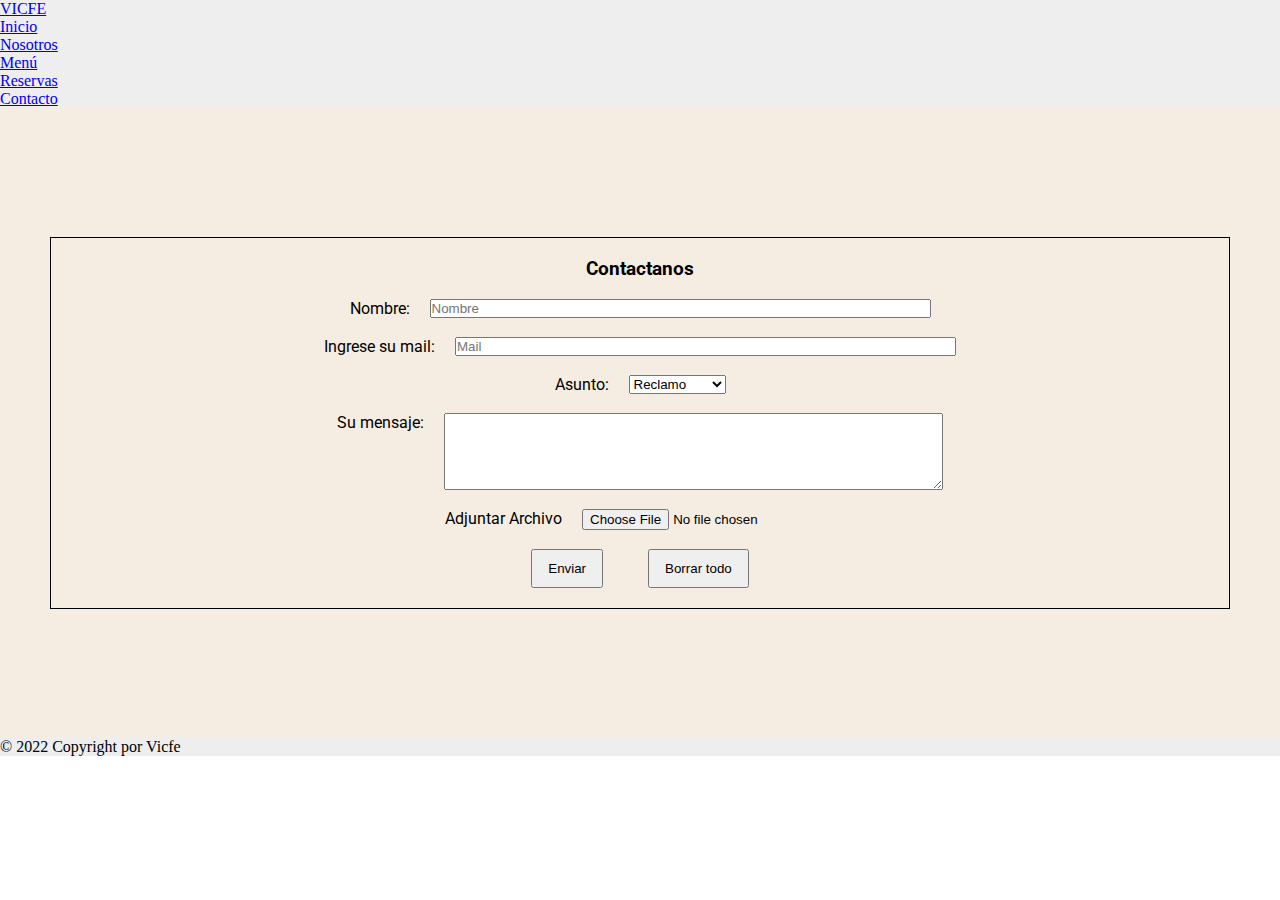
==== pages/contacto.html @ e79225cf "no se agrega el css cuando abro la pagina de github" ====
<!DOCTYPE html>
<html lang="es">

<head>
    <meta charset="UTF-8">
    <meta http-equiv="X-UA-Compatible" content="IE=edge">
    <meta name="viewport" content="width=device-width, initial-scale=1.0">
    <link rel="preconnect" href="https://fonts.googleapis.com">
    <link rel="preconnect" href="https://fonts.gstatic.com" crossorigin>
    <link
        href="https://fonts.googleapis.com/css2?family=Roboto+Condensed:wght@300&family=Roboto:wght@100;300;400&display=swap"
        rel="stylesheet">
        <link rel="stylesheet" href="/../css/bootstrap.min.css">
    <link rel="stylesheet" href="/../css/style.css">
    <title>Vicfe - Proyecto Coderhouse</title>
</head>

<body>

    <header class="navbar navbar-expand-lg p-4 border-bottom"
        style="background-color: #eee; --bs-border-opacity: .9;">
        <div class="container-fluid">

            <a class="navbar-brand p-3 fs-1 fw-light" href="../index.html">VICFE</a>

            <button class="navbar-toggler" type="button" data-bs-toggle="collapse" data-bs-target="#navbarNavAltMarkup"
                aria-controls="navbarNavAltMarkup" aria-expanded="false" aria-label="Toggle navigation">
                <span class="navbar-toggler-icon"></span>
            </button>

            <nav class="collapse navbar-collapse d-flex justify-content-center" id="navbarNavAltMarkup">
                <ul class="navbar-nav fs-5 gap-4">
                    <li class="nav-item">
                        <a class="nav-link active" aria-current="page" href="../index.html">Inicio</a>
                    </li>
                    <li class="nav-item">
                        <a class="nav-link" href="./nosotros.html">Nosotros</a>
                    </li>
                    <li class="nav-item">
                        <a class="nav-link" href="./menu.html">Menú</a>
                    </li>
                    <li class="nav-item">
                        <a class="nav-link" href="./reservas.html">Reservas</a>
                    </li>
                    <li class="nav-item">
                        <a class="nav-link" href="./contacto.html">Contacto</a>
                    </li>
                </ul>
            </nav>

        </div>
    </header>


    <main>
        <section class="contenedor-contacto">

            <form action="" method="post">

                <h3>Contactanos</h3> <br>

                <div class="contacto-form">
                    <label for="nombre-usuario">Nombre:</label>
                    <input type="text" name="nombre-usuario" id="nombre-usuario" placeholder="Nombre" size="60">
                </div>

                <br>

                <div>
                    <label for="mail-usuario">Ingrese su mail:</label>
                    <input type="email" name="mail-usuario" id="mail-usuario" placeholder="Mail" size="60">
                </div>

                <br>

                <div>
                    <label for="asuntos-mail">Asunto:</label>
                    <select name="" id="asuntos-mail">
                        <option value="reclamo">Reclamo</option>
                        <option value="finanzas">Finanzas</option>
                        <option value="sugerencias">Sugerencias</option>
                        <option value="consultas">Consultas</option>
                        <option value="otro">Otro</option>
                    </select>
                </div>

                <br>
                <div>

                    <label for="">Su mensaje:</label>
                    <textarea name="" id="" cols="60" rows="5"></textarea>

                </div>
                <br>
                <div>
                    <label for="archivo-mail">Adjuntar Archivo</label>
                    <input type="file" name="archivo-mail" id="archivo-mail">
                </div>
                <br>

                <div class="botones">
                    <input type="submit" value="Enviar" class="boton-enviar">
                    <input type="reset" value="Borrar todo" class="boton-limpiar">
                </div>

            </form>

        </section>
    </main>
    
    <footer class="page-footer border-top" style="background-color: #eee; --bs-border-opacity: .9;">

        <div class="container">

            <div class="row">

                <div class="col-md-12 py-5">
                    
                </div>


            </div>

        </div>

        <div class="footer-copyright text-center py-3">© 2022 Copyright por Vicfe
        </div>


    </footer>
    
    <script src="/../js/bootstrap.bundle.min.js"></script>
</body>

</html>
---- css/style.css ----
* {
    margin: 0;
    padding: 0;
    box-sizing: border-box
}


/* nosotros - cocina */
.cocina {
    background-color: rgba(57, 134, 38, 0.26);
    font-family: "Roboto", sans-serif;
    background-size: cover;
    padding: 30px;
    display: flex;
    gap: 100px;
    overflow: auto;
    justify-content: center;


}

.cocina__titulo {
    background-color: rgba(127, 255, 212, 0.212);
    padding: 15px;
    text-align: center;
    font-size: 3rem;
    font-family: "Roboto", sans-serif;
    display: flex;
    overflow: auto;
    justify-content: center;


}

.tarjeta__titulo {
    color: rgb(255, 255, 255);
    padding: 10px;
    text-align: center;
    font-size: 2rem;
    font-family: "Roboto Condensed", sans-serif;
}

.tarjeta {
    background-color: burlywood;
    border: 2px solid rgb(255, 255, 255);
    width: 300px;
    height: 520px;
    border-radius: 15px;
    padding: 10px;
    text-align: center;
    font-family: "Roboto", sans-serif;

}

.tarjeta__descrp {
    color: rgb(255, 255, 255);
    text-align: center;
    font-size: 1rem;
    font-family: "Roboto Condensed", sans-serif;
}

.contenedor-nosotros {
    height: 85vh;
    background-color: antiquewhite;
    font-family: "Roboto", sans-serif;
    background-size: cover;
    display: flex;
    flex-direction: column;
    justify-content: center;
    align-items: center;
    overflow: auto;
}


.titulo-nosotros {
    font-size: 2rem;
}

.info-nosotros {
    font-family: "Roboto", sans-serif;
    text-align: center;
    font-size: 2.5rem;
}

/* menú */

.contenedor-menu {
    height: 70vh;
    display: flex;
    gap: 20px;
    background-color: rgba(127, 255, 212, 0.212);
    align-items: center;
    overflow: scroll;
    overflow-y: hidden;
}

.plato {
    border: 2px solid black;
    background-color: antiquewhite;
    width: 300px;
    height: 350px;
    border-radius: 20px;
    padding: 15px;
    display: flex;
    flex-direction: column;
    justify-content: space-around;
    align-items: center;
    text-align: center;
}

.menu-title {
    background-color: rgba(127, 255, 212, 0.212);
    padding-top: 30px;
    text-align: center;
    font-size: 3rem;
    font-family: "Roboto", sans-serif;
    display: flex;
    overflow: auto;
    justify-content: center;
}

.contenedor-contacto {
    height: 70vh;
    background-color: rgb(245, 237, 226);
    display: flex;
    flex-direction: column;
    justify-content: center;
    text-align: center;
    padding: 50px;
    font-family: "Roboto", sans-serif;
}

form {
    border: 1px solid black;
    padding: 20px;
}

form div {
    display: flex;
    justify-content: center;
    text-align: center;
    gap: 20px;
}

.botones {
    display: flex;
    justify-content: center;
    text-align: center;
    gap: 45px;
}

.boton-enviar {
    padding: 10px 15px;
}

.boton-limpiar {
    padding: 10px 15px;
}
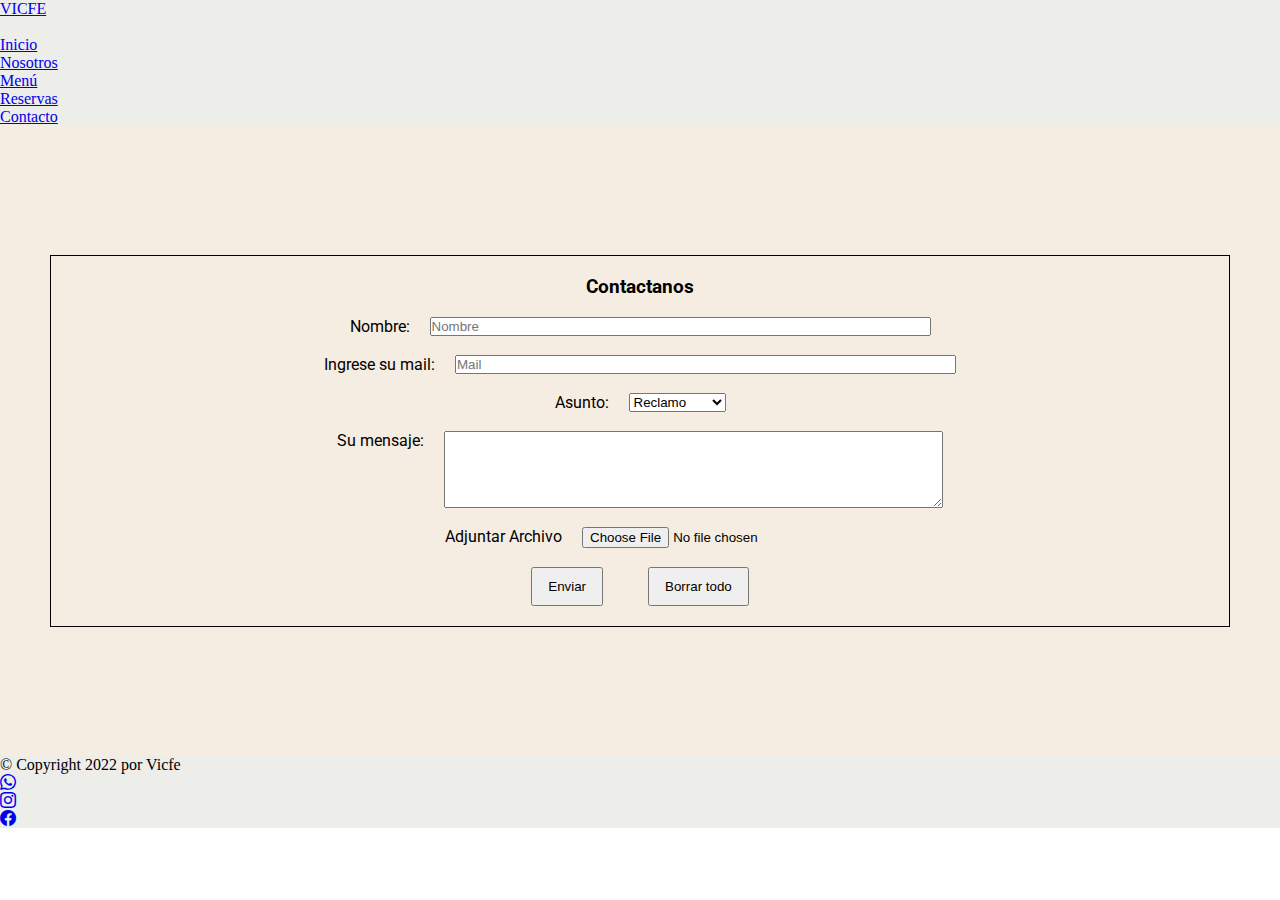
==== commit 73fd2c98: "agregue sass al proyecto e hice algunos cambios" ====
--- a/pages/contacto.html
+++ b/pages/contacto.html
@@ -10,45 +10,48 @@
     <link
         href="https://fonts.googleapis.com/css2?family=Roboto+Condensed:wght@300&family=Roboto:wght@100;300;400&display=swap"
         rel="stylesheet">
-        <link rel="stylesheet" href="/../css/bootstrap.min.css">
-    <link rel="stylesheet" href="/../css/style.css">
+        <link rel="stylesheet" href="../css/bootstrap.min.css">
+    <link rel="stylesheet" href="../css/styles.css">
+    <link rel="stylesheet" href="https://cdn.jsdelivr.net/npm/bootstrap-icons@1.9.1/font/bootstrap-icons.css">
     <title>Vicfe - Proyecto Coderhouse</title>
 </head>
 
 <body>
 
-    <header class="navbar navbar-expand-lg p-4 border-bottom"
-        style="background-color: #eee; --bs-border-opacity: .9;">
-        <div class="container-fluid">
+    <header class="navbar navbar-expand-lg p-4 border-bottom" style="background-color: #edede9;">
+        <div class="container-fluid d-flex justify-content-around">
 
-            <a class="navbar-brand p-3 fs-1 fw-light" href="../index.html">VICFE</a>
+            <a class="navbar-brand p-3 fs-1 fw-light" href="./index.html">VICFE</a>
+            <nav class="navbar navbar-default">
 
-            <button class="navbar-toggler" type="button" data-bs-toggle="collapse" data-bs-target="#navbarNavAltMarkup"
-                aria-controls="navbarNavAltMarkup" aria-expanded="false" aria-label="Toggle navigation">
-                <span class="navbar-toggler-icon"></span>
-            </button>
+                <button class="navbar-toggler" type="button" data-bs-toggle="collapse"
+                    data-bs-target="#navbarNavAltMarkup" aria-controls="navbarNavAltMarkup" aria-expanded="false"
+                    aria-label="Toggle navigation">
+                    <span class="navbar-toggler-icon"></span>
+                </button>
 
-            <nav class="collapse navbar-collapse d-flex justify-content-center" id="navbarNavAltMarkup">
-                <ul class="navbar-nav fs-5 gap-4">
-                    <li class="nav-item">
-                        <a class="nav-link active" aria-current="page" href="../index.html">Inicio</a>
-                    </li>
-                    <li class="nav-item">
-                        <a class="nav-link" href="./nosotros.html">Nosotros</a>
-                    </li>
-                    <li class="nav-item">
-                        <a class="nav-link" href="./menu.html">Menú</a>
-                    </li>
-                    <li class="nav-item">
-                        <a class="nav-link" href="./reservas.html">Reservas</a>
-                    </li>
-                    <li class="nav-item">
-                        <a class="nav-link" href="./contacto.html">Contacto</a>
-                    </li>
-                </ul>
-            </nav>
 
+                <div class="collapse navbar-collapse" id="navbarNavAltMarkup">
+                    <ul class="nav navbar-nav fs-5 gap-4">
+                        <li class="nav-item">
+                            <a class="nav-link active" aria-current="page" href="/../index.html">Inicio</a>
+                        </li>
+                        <li class="nav-item">
+                            <a class="nav-link" href="./nosotros.html">Nosotros</a>
+                        </li>
+                        <li class="nav-item">
+                            <a class="nav-link" href="./menu.html">Menú</a>
+                        </li>
+                        <li class="nav-item">
+                            <a class="nav-link" href="./reservas.html">Reservas</a>
+                        </li>
+                        <li class="nav-item">
+                            <a class="nav-link" href="./contacto.html">Contacto</a>
+                        </li>
+                    </ul>
+                </div>
         </div>
+        </nav>
     </header>
 
 
@@ -108,25 +111,16 @@
         </section>
     </main>
     
-    <footer class="page-footer border-top" style="background-color: #eee; --bs-border-opacity: .9;">
-
-        <div class="container">
-
-            <div class="row">
-
-                <div class="col-md-12 py-5">
-                    
-                </div>
-
-
-            </div>
-
+    <footer class="d-flex flex-wrap justify-content-between align-items-center p-5" style="background-color: #edede9;">
+        <div class="col-md-4 d-flex align-items-center">
+            <span class="text-muted">© Copyright 2022 por Vicfe</span>
         </div>
 
-        <div class="footer-copyright text-center py-3">© 2022 Copyright por Vicfe
-        </div>
-
-
+        <ul class="nav col-md-4 justify-content-center list-unstyled d-flex fs-3">
+            <li class="ms-3"><a class="text-muted" href="#"><i class="bi bi-whatsapp"></i></a></li>
+            <li class="ms-3"><a class="text-muted" href="#"><i class="bi bi-instagram"></i></a></li>
+            <li class="ms-3"><a class="text-muted" href="#"><i class="bi bi-facebook"></i></a></li>
+        </ul>
     </footer>
     
     <script src="/../js/bootstrap.bundle.min.js"></script>
--- a/css/styles.css
+++ b/css/styles.css
@@ -0,0 +1,179 @@
+* {
+  margin: 0;
+  padding: 0;
+  box-sizing: border-box;
+}
+
+.contenedor-menu {
+  height: 70vh;
+  display: flex;
+  padding: 10px;
+  gap: 10px;
+  background-color: rgba(127, 255, 212, 0.212);
+  align-items: center;
+  overflow: scroll;
+  overflow-y: hidden;
+}
+
+.contenedor-nosotros {
+  height: 85vh;
+  background-color: antiquewhite;
+  font-family: "Roboto", sans-serif;
+  background-size: cover;
+  display: flex;
+  flex-direction: column;
+  justify-content: center;
+  align-items: center;
+  overflow: auto;
+}
+.contenedor-nosotros .titulo-nosotros {
+  font-size: 2rem;
+}
+.contenedor-nosotros .titulo-nosotros .info-nosotros {
+  font-family: "Roboto", sans-serif;
+  text-align: center;
+  font-size: 2.5rem;
+}
+
+.cocina {
+  background-color: rgba(57, 134, 38, 0.26);
+  font-family: "Roboto", sans-serif;
+  background-size: cover;
+  padding: 30px;
+  display: flex;
+  gap: 100px;
+  overflow: auto;
+  justify-content: center;
+}
+
+.cocina__titulo {
+  background-color: rgba(127, 255, 212, 0.212);
+  padding: 15px;
+  text-align: center;
+  font-size: 3rem;
+  font-family: "Roboto", sans-serif;
+  display: flex;
+  overflow: auto;
+  justify-content: center;
+}
+
+.contenedor-contacto {
+  height: 70vh;
+  background-color: rgb(245, 237, 226);
+  display: flex;
+  flex-direction: column;
+  justify-content: center;
+  text-align: center;
+  padding: 50px;
+  font-family: "Roboto", sans-serif;
+}
+
+.butn {
+  background-color: brown;
+  border: 1px solid black;
+  color: white;
+  padding: 16px 32px;
+  text-align: center;
+  font-size: 16px;
+  margin: 4px 2px;
+  transition: 0.3s;
+  text-decoration: none;
+}
+.butn:hover {
+  background-color: burlywood;
+  color: black;
+}
+
+.botones {
+  display: flex;
+  justify-content: center;
+  text-align: center;
+  gap: 45px;
+}
+
+.boton-enviar {
+  padding: 10px 15px;
+}
+
+.boton-limpiar {
+  padding: 10px 15px;
+}
+
+.plato {
+  border: 2px solid black;
+  background-color: antiquewhite;
+  width: 300px;
+  height: 400px;
+  border-radius: 20px;
+  padding: 15px;
+  display: flex;
+  flex-direction: column;
+  justify-content: space-around;
+  align-items: center;
+  text-align: center;
+}
+.plato .plato__img {
+  border: 1px solid black;
+}
+.plato .plato__img .menu-title {
+  background-color: rgba(127, 255, 212, 0.212);
+  padding-top: 10px;
+  text-align: center;
+  font-size: 2rem;
+  font-family: "Roboto", sans-serif;
+  display: flex;
+  overflow: auto;
+  justify-content: center;
+}
+
+.cocina__titulo {
+  background-color: rgba(127, 255, 212, 0.212);
+  padding: 15px;
+  text-align: center;
+  font-size: 3rem;
+  font-family: "Roboto", sans-serif;
+  display: flex;
+  overflow: auto;
+  justify-content: center;
+}
+
+.tarjeta__titulo {
+  color: rgb(255, 255, 255);
+  padding: 10px;
+  text-align: center;
+  font-size: 2rem;
+  font-family: "Roboto Condensed", sans-serif;
+}
+.tarjeta__titulo .tarjeta {
+  background-color: burlywood;
+  border: 2px solid rgb(255, 255, 255);
+  width: 300px;
+  height: 520px;
+  border-radius: 15px;
+  padding: 10px;
+  text-align: center;
+  font-family: "Roboto", sans-serif;
+}
+.tarjeta__titulo .tarjeta .tarjeta__descrp {
+  color: rgb(255, 255, 255);
+  text-align: center;
+  font-size: 1rem;
+  font-family: "Roboto Condensed", sans-serif;
+}
+
+bi {
+  font-size: 1.5rem;
+}
+
+form {
+  border: 1px solid black;
+  padding: 20px;
+}
+form div {
+  display: flex;
+  justify-content: center;
+  text-align: center;
+  gap: 20px;
+}
+
+/*# sourceMappingURL=styles.css.map */
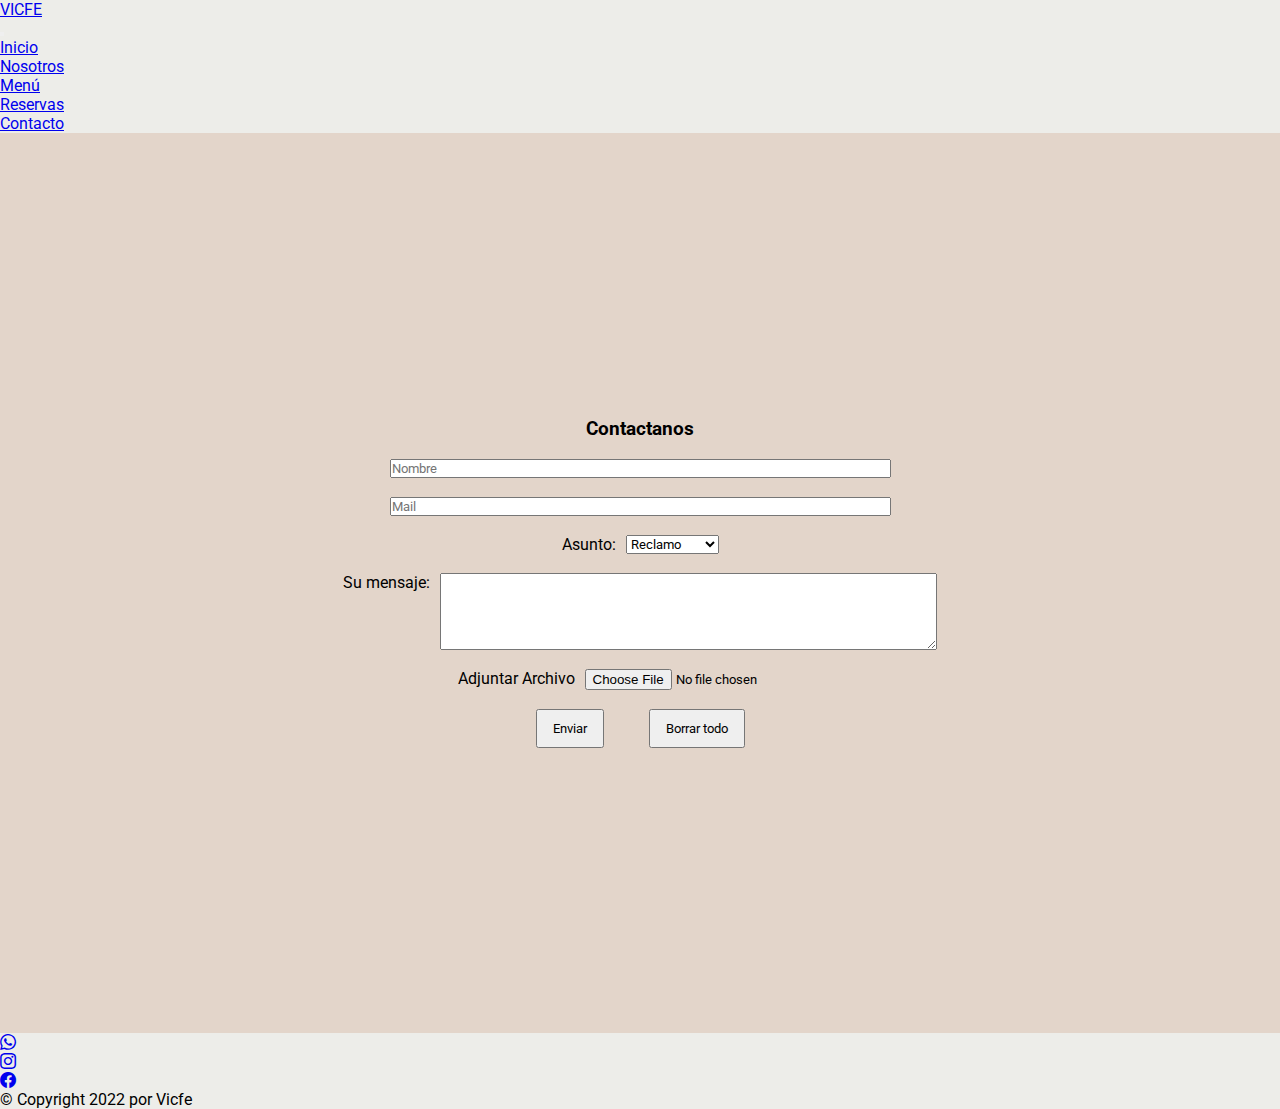
==== commit f9db8762: "actualizacion v2" ====
--- a/pages/contacto.html
+++ b/pages/contacto.html
@@ -10,10 +10,10 @@
     <link
         href="https://fonts.googleapis.com/css2?family=Roboto+Condensed:wght@300&family=Roboto:wght@100;300;400&display=swap"
         rel="stylesheet">
-        <link rel="stylesheet" href="../css/bootstrap.min.css">
-    <link rel="stylesheet" href="../css/styles.css">
+        <link rel="stylesheet" href="./../css/bootstrap.min.css">
+    <link rel="stylesheet" href="./../css/styles.css">
     <link rel="stylesheet" href="https://cdn.jsdelivr.net/npm/bootstrap-icons@1.9.1/font/bootstrap-icons.css">
-    <title>Vicfe - Proyecto Coderhouse</title>
+    <title>VICFE - Proyecto Coderhouse</title>
 </head>
 
 <body>
@@ -21,7 +21,7 @@
     <header class="navbar navbar-expand-lg p-4 border-bottom" style="background-color: #edede9;">
         <div class="container-fluid d-flex justify-content-around">
 
-            <a class="navbar-brand p-3 fs-1 fw-light" href="./index.html">VICFE</a>
+            <a class="navbar-brand p-3 fs-1 fw-light" href="./../index.html">VICFE</a>
             <nav class="navbar navbar-default">
 
                 <button class="navbar-toggler" type="button" data-bs-toggle="collapse"
@@ -34,7 +34,7 @@
                 <div class="collapse navbar-collapse" id="navbarNavAltMarkup">
                     <ul class="nav navbar-nav fs-5 gap-4">
                         <li class="nav-item">
-                            <a class="nav-link active" aria-current="page" href="/../index.html">Inicio</a>
+                            <a class="nav-link active" aria-current="page" href="./../index.html">Inicio</a>
                         </li>
                         <li class="nav-item">
                             <a class="nav-link" href="./nosotros.html">Nosotros</a>
@@ -63,14 +63,14 @@
                 <h3>Contactanos</h3> <br>
 
                 <div class="contacto-form">
-                    <label for="nombre-usuario">Nombre:</label>
+                   
                     <input type="text" name="nombre-usuario" id="nombre-usuario" placeholder="Nombre" size="60">
                 </div>
 
                 <br>
 
                 <div>
-                    <label for="mail-usuario">Ingrese su mail:</label>
+                    
                     <input type="email" name="mail-usuario" id="mail-usuario" placeholder="Mail" size="60">
                 </div>
 
@@ -111,16 +111,20 @@
         </section>
     </main>
     
-    <footer class="d-flex flex-wrap justify-content-between align-items-center p-5" style="background-color: #edede9;">
-        <div class="col-md-4 d-flex align-items-center">
-            <span class="text-muted">© Copyright 2022 por Vicfe</span>
-        </div>
+    <footer class="d-flex flex-wrap justify-content-center align-items-center gap-5 p-5"
+        style="background-color: #edede9;">
 
-        <ul class="nav col-md-4 justify-content-center list-unstyled d-flex fs-3">
+        <ul class="nav col-md-4 justify-content-center list-unstyled d-flex fs-3 gap-3">
             <li class="ms-3"><a class="text-muted" href="#"><i class="bi bi-whatsapp"></i></a></li>
             <li class="ms-3"><a class="text-muted" href="#"><i class="bi bi-instagram"></i></a></li>
             <li class="ms-3"><a class="text-muted" href="#"><i class="bi bi-facebook"></i></a></li>
         </ul>
+
+        <div class="col-md-4 d-flex align-items-center justify-content-center">
+            <span class="text-muted">© Copyright 2022 por Vicfe</span>
+        </div>
+
+
     </footer>
     
     <script src="/../js/bootstrap.bundle.min.js"></script>
--- a/css/styles.css
+++ b/css/styles.css
@@ -2,70 +2,100 @@
   margin: 0;
   padding: 0;
   box-sizing: border-box;
+  font-family: "Roboto", sans-serif;
+}
+
+.contenedor-main {
+  height: 50vh;
+  width: auto;
+  display: flex;
+  flex-direction: column;
+  justify-content: center;
+  padding: 10px;
+  background-color: #e3d5ca;
+  align-items: center;
+  flex-wrap: wrap;
 }
 
 .contenedor-menu {
-  height: 70vh;
+  height: 100vh;
   display: flex;
   padding: 10px;
   gap: 10px;
-  background-color: rgba(127, 255, 212, 0.212);
+  background-color: #e3d5ca;
   align-items: center;
   overflow: scroll;
   overflow-y: hidden;
 }
 
+.menu-title {
+  background-color: #e3d5ca;
+  display: flex;
+  justify-content: center;
+  padding-top: 20px;
+  align-items: center;
+}
+
 .contenedor-nosotros {
-  height: 85vh;
-  background-color: antiquewhite;
-  font-family: "Roboto", sans-serif;
+  height: 120vh;
+  background-color: #e3d5ca;
+  display: flex;
+  flex-direction: column;
+  justify-content: center;
+  align-items: center;
+  overflow: auto;
+}
+
+.titulo-nosotros {
+  font-size: 2rem;
+}
+
+.info-nosotros {
+  text-align: center;
+  font-size: 1.5rem;
+  padding-left: 10px;
+  padding-right: 10px;
+}
+
+.cocina {
+  background-color: #e3d5ca;
   background-size: cover;
   display: flex;
-  flex-direction: column;
-  justify-content: center;
-  align-items: center;
-  overflow: auto;
-}
-.contenedor-nosotros .titulo-nosotros {
-  font-size: 2rem;
-}
-.contenedor-nosotros .titulo-nosotros .info-nosotros {
-  font-family: "Roboto", sans-serif;
-  text-align: center;
-  font-size: 2.5rem;
-}
-
-.cocina {
-  background-color: rgba(57, 134, 38, 0.26);
-  font-family: "Roboto", sans-serif;
-  background-size: cover;
-  padding: 30px;
-  display: flex;
-  gap: 100px;
-  overflow: auto;
-  justify-content: center;
+  gap: 300px;
+  overflow: auto;
+  justify-content: center;
+  padding: 20px;
 }
 
 .cocina__titulo {
-  background-color: rgba(127, 255, 212, 0.212);
+  background-color: #d6ccc2;
   padding: 15px;
   text-align: center;
   font-size: 3rem;
-  font-family: "Roboto", sans-serif;
   display: flex;
   overflow: auto;
   justify-content: center;
 }
 
 .contenedor-contacto {
-  height: 70vh;
-  background-color: rgb(245, 237, 226);
-  display: flex;
-  flex-direction: column;
+  height: 100vh;
+  background-color: #e3d5ca;
+  display: flex;
+  flex-direction: column;
+  flex-wrap: wrap;
+  justify-content: center;
+  text-align: center;
+}
+
+.contenedor-reservas {
+  height: 100vh;
+  background-color: #e3d5ca;
+  display: flex;
+  flex-direction: column;
+  flex-wrap: wrap;
   justify-content: center;
   text-align: center;
   padding: 50px;
-  font-family: "Roboto", sans-serif;
 }
 
 .butn {
@@ -120,7 +150,6 @@
   padding-top: 10px;
   text-align: center;
   font-size: 2rem;
-  font-family: "Roboto", sans-serif;
   display: flex;
   overflow: auto;
   justify-content: center;
@@ -131,7 +160,6 @@
   padding: 15px;
   text-align: center;
   font-size: 3rem;
-  font-family: "Roboto", sans-serif;
   display: flex;
   overflow: auto;
   justify-content: center;
@@ -142,38 +170,36 @@
   padding: 10px;
   text-align: center;
   font-size: 2rem;
-  font-family: "Roboto Condensed", sans-serif;
-}
-.tarjeta__titulo .tarjeta {
-  background-color: burlywood;
+}
+
+.tarjeta {
+  background-color: #d6ccc2;
   border: 2px solid rgb(255, 255, 255);
   width: 300px;
-  height: 520px;
+  height: auto;
   border-radius: 15px;
-  padding: 10px;
-  text-align: center;
-  font-family: "Roboto", sans-serif;
-}
-.tarjeta__titulo .tarjeta .tarjeta__descrp {
+  padding: 20px;
+  text-align: center;
+  display: flex;
+  flex-direction: column;
+}
+
+.tarjeta__descrp {
   color: rgb(255, 255, 255);
   text-align: center;
   font-size: 1rem;
-  font-family: "Roboto Condensed", sans-serif;
 }
 
 bi {
   font-size: 1.5rem;
 }
 
-form {
-  border: 1px solid black;
-  padding: 20px;
-}
 form div {
   display: flex;
   justify-content: center;
   text-align: center;
-  gap: 20px;
+  flex-wrap: wrap;
+  gap: 10px;
 }
 
 /*# sourceMappingURL=styles.css.map */
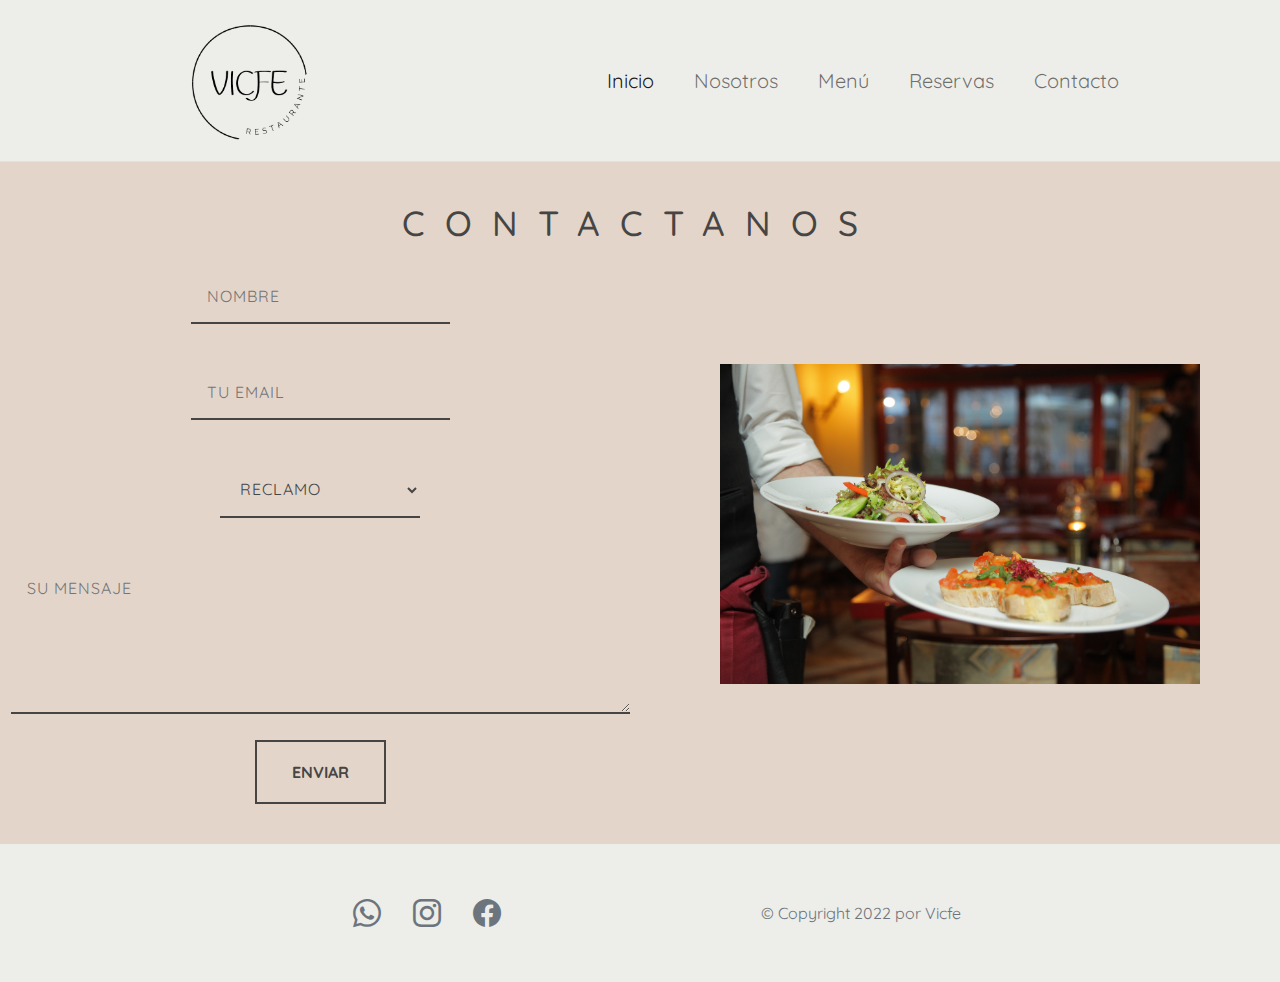
==== commit 1806a756: "muy cerca del final" ====
--- a/pages/contacto.html
+++ b/pages/contacto.html
@@ -5,23 +5,24 @@
     <meta charset="UTF-8">
     <meta http-equiv="X-UA-Compatible" content="IE=edge">
     <meta name="viewport" content="width=device-width, initial-scale=1.0">
+    <meta name="description"
+        content="Restaurante Gourmet para toda la familia - Claudio Williman 626, 11300. Ubicado dentro del Mercado Williman - de L. a V. - Reservas de 19:00 a 22:30 hrs - Cel. 097123456 - También tenemos Delivery.">
+    <link rel="icon" href="/assets/img/iconovicfe.png">
     <link rel="preconnect" href="https://fonts.googleapis.com">
     <link rel="preconnect" href="https://fonts.gstatic.com" crossorigin>
-    <link
-        href="https://fonts.googleapis.com/css2?family=Roboto+Condensed:wght@300&family=Roboto:wght@100;300;400&display=swap"
-        rel="stylesheet">
-        <link rel="stylesheet" href="./../css/bootstrap.min.css">
-    <link rel="stylesheet" href="./../css/styles.css">
+    <link href="https://fonts.googleapis.com/css2?family=Quicksand:wght@300;500&display=swap" rel="stylesheet">
+    <link rel="stylesheet" href="../css/bootstrap.min.css">
+    <link rel="stylesheet" href="../css/styles.css">
     <link rel="stylesheet" href="https://cdn.jsdelivr.net/npm/bootstrap-icons@1.9.1/font/bootstrap-icons.css">
-    <title>VICFE - Proyecto Coderhouse</title>
+    <title>Contacto - VICFE</title>
 </head>
 
 <body>
 
-    <header class="navbar navbar-expand-lg p-4 border-bottom" style="background-color: #edede9;">
+    <header class="navbar navbar-expand-lg p-4 border-bottom">
         <div class="container-fluid d-flex justify-content-around">
 
-            <a class="navbar-brand p-3 fs-1 fw-light" href="./../index.html">VICFE</a>
+            <a class="navbar-brand p-3 fs-1 fw-light" href="../index.html"><img src="/assets/img/iconovicfe.png" alt=""></a>
             <nav class="navbar navbar-default">
 
                 <button class="navbar-toggler" type="button" data-bs-toggle="collapse"
@@ -34,7 +35,7 @@
                 <div class="collapse navbar-collapse" id="navbarNavAltMarkup">
                     <ul class="nav navbar-nav fs-5 gap-4">
                         <li class="nav-item">
-                            <a class="nav-link active" aria-current="page" href="./../index.html">Inicio</a>
+                            <a class="nav-link active" aria-current="page" href="../index.html">Inicio</a>
                         </li>
                         <li class="nav-item">
                             <a class="nav-link" href="./nosotros.html">Nosotros</a>
@@ -53,66 +54,53 @@
         </div>
         </nav>
     </header>
-
-
     <main>
         <section class="contenedor-contacto">
+            <h2 class="titulo-contacto">Contactanos</h2>
 
-            <form action="" method="post">
+                
+            <form class="formularioContactos" action="#" method="post" id="formularioContactos">
 
-                <h3>Contactanos</h3> <br>
-
-                <div class="contacto-form">
-                   
-                    <input type="text" name="nombre-usuario" id="nombre-usuario" placeholder="Nombre" size="60">
+                <div class="nombre-usuario">
+                    <label for="nombre-usuario"></label>
+                    <input type="text" placeholder="Nombre" name="nombre-usuario" id="nombre-usuario" required>
                 </div>
 
-                <br>
-
-                <div>
-                    
-                    <input type="email" name="mail-usuario" id="mail-usuario" placeholder="Mail" size="60">
+                <div class="email-usuario">
+                    <label for="email-usuario"></label>
+                    <input type="email" placeholder="Tu Email" name="email-usuario" id="email-usuario" required>
                 </div>
 
-                <br>
-
-                <div>
-                    <label for="asuntos-mail">Asunto:</label>
-                    <select name="" id="asuntos-mail">
-                        <option value="reclamo">Reclamo</option>
-                        <option value="finanzas">Finanzas</option>
-                        <option value="sugerencias">Sugerencias</option>
-                        <option value="consultas">Consultas</option>
-                        <option value="otro">Otro</option>
+                <div class="asuntos-mail">
+                    <label for="asuntos-mail"></label>
+                    <select placeholder="Asunto" name="asuntos-mail" id="asuntos-mail" required>
+                        <option>Reclamo</option>
+                        <option>Finanzas</option>
+                        <option>Sugerencias</option>
+                        <option>Consultas</option>
+                        <option>Otro</option>
                     </select>
                 </div>
 
-                <br>
-                <div>
+                <div class="mensaje-mail">
+                    <label for="mensaje-mail"></label>
+                    <textarea name="mensaje-mail" placeholder="Su mensaje" id="mensaje-mail" cols="60" rows="5"
+                        required></textarea>
+                </div>
 
-                    <label for="">Su mensaje:</label>
-                    <textarea name="" id="" cols="60" rows="5"></textarea>
-
-                </div>
-                <br>
-                <div>
-                    <label for="archivo-mail">Adjuntar Archivo</label>
-                    <input type="file" name="archivo-mail" id="archivo-mail">
-                </div>
-                <br>
-
-                <div class="botones">
-                    <input type="submit" value="Enviar" class="boton-enviar">
-                    <input type="reset" value="Borrar todo" class="boton-limpiar">
+                <div class="boton-enviar">
+                    <label for="botonEnviar"></label>
+                    <input type="submit" value="Enviar" id="botonEnviar"/>
                 </div>
 
             </form>
 
+            <img class="img-contacto" src="/assets/img/restaurante-contacto.jpg" alt="restaurante de fondo y persona sosteniendo platos de comida en el centro">
+        
         </section>
     </main>
-    
-    <footer class="d-flex flex-wrap justify-content-center align-items-center gap-5 p-5"
-        style="background-color: #edede9;">
+
+    <footer class="d-flex flex-wrap justify-content-center align-items-center gap-5 p-5">
 
         <ul class="nav col-md-4 justify-content-center list-unstyled d-flex fs-3 gap-3">
             <li class="ms-3"><a class="text-muted" href="#"><i class="bi bi-whatsapp"></i></a></li>
@@ -126,7 +114,7 @@
 
 
     </footer>
-    
+
     <script src="/../js/bootstrap.bundle.min.js"></script>
 </body>
 
--- a/css/styles.css
+++ b/css/styles.css
@@ -2,7 +2,7 @@
   margin: 0;
   padding: 0;
   box-sizing: border-box;
-  font-family: "Roboto", sans-serif;
+  font-family: "Quicksand", sans-serif;
 }
 
 .contenedor-main {
@@ -17,6 +17,24 @@
   flex-wrap: wrap;
 }
 
+.titulo-main {
+  color: #474544;
+  font-size: 2.5rem;
+  letter-spacing: 15px;
+  text-align: center;
+  text-transform: uppercase;
+  padding-bottom: 15px;
+}
+
+.main-info {
+  font-size: 1.5rem;
+}
+
+@media screen and (max-width: 800px) {
+  .titulo-main {
+    letter-spacing: 5px;
+  }
+}
 .contenedor-menu {
   height: 100vh;
   display: flex;
@@ -37,67 +55,157 @@
 }
 
 .contenedor-nosotros {
-  height: 120vh;
-  background-color: #e3d5ca;
-  display: flex;
-  flex-direction: column;
-  justify-content: center;
-  align-items: center;
-  overflow: auto;
+  height: 75vh;
+  background-color: #e3d5ca;
+  display: grid;
+  grid-template-columns: 1fr 1fr;
+  grid-template-rows: 33% 33% 33%;
+  justify-items: center;
+  align-items: center;
 }
 
 .titulo-nosotros {
   font-size: 2rem;
-}
-
-.info-nosotros {
-  text-align: center;
-  font-size: 1.5rem;
+  grid-column: 1/2;
+  color: #474544;
+  letter-spacing: 10px;
+  text-transform: uppercase;
+}
+
+.mapa-nosotros {
+  grid-column: 2/3;
+  grid-row: 2/3;
+  padding-top: 100px;
   padding-left: 10px;
   padding-right: 10px;
+  border: solid 1px black;
+}
+
+.ubic-nosotros {
+  grid-column: 2;
+  grid-row: 1;
+  font-size: 2rem;
+  color: #474544;
+  letter-spacing: 10px;
+  text-transform: uppercase;
+}
+
+.info-nosotros {
+  grid-column: 1/2;
+  text-align: center;
+  font-size: 1.5rem;
+  padding-left: 20px;
 }
 
 .cocina {
   background-color: #e3d5ca;
-  background-size: cover;
-  display: flex;
-  gap: 300px;
-  overflow: auto;
-  justify-content: center;
-  padding: 20px;
+  display: grid;
+  grid-template-columns: 1fr 1fr 1fr;
+  justify-items: center;
+  align-items: center;
+  height: 80vh;
 }
 
 .cocina__titulo {
-  background-color: #d6ccc2;
-  padding: 15px;
-  text-align: center;
-  font-size: 3rem;
-  display: flex;
-  overflow: auto;
-  justify-content: center;
-}
-
+  background-color: rgba(130, 177, 187, 0.4862745098);
+  text-align: center;
+  font-size: 2.5rem;
+  color: #474544;
+  letter-spacing: 8px;
+  text-transform: uppercase;
+  padding: 40px;
+}
+
+@media screen and (max-width: 800px) {
+  .cocina {
+    height: 750px;
+    display: flex;
+    overflow: scroll;
+    overflow-y: hidden;
+    gap: 20px;
+  }
+  .contenedor-nosotros {
+    height: auto;
+    display: flex;
+    flex-direction: column;
+  }
+}
 .contenedor-contacto {
-  height: 100vh;
-  background-color: #e3d5ca;
-  display: flex;
-  flex-direction: column;
-  flex-wrap: wrap;
-  justify-content: center;
-  text-align: center;
-}
-
+  height: auto;
+  display: grid;
+  justify-items: center;
+  align-items: center;
+  grid-template-columns: 1fr 1fr;
+  background-color: #e3d5ca;
+  padding-top: 40px;
+  padding-bottom: 40px;
+}
+
+.img-contacto {
+  width: 75%;
+}
+
+.titulo-contacto {
+  grid-column: 1/3;
+  color: #474544;
+  font-size: 35px;
+  letter-spacing: 20px;
+  text-transform: uppercase;
+}
+
+@media screen and (max-width: 800px) {
+  .contenedor-contacto {
+    width: 100%;
+  }
+  .titulo-contacto {
+    width: auto;
+    color: #474544;
+    font-size: 25px;
+    letter-spacing: 5px;
+    text-transform: uppercase;
+  }
+  .img-contacto {
+    display: none;
+  }
+}
 .contenedor-reservas {
-  height: 100vh;
-  background-color: #e3d5ca;
-  display: flex;
-  flex-direction: column;
-  flex-wrap: wrap;
-  justify-content: center;
-  text-align: center;
-  padding: 50px;
-}
-
+  height: auto;
+  display: grid;
+  justify-items: center;
+  align-items: center;
+  grid-template-columns: 1fr 1fr;
+  background-color: #e3d5ca;
+  padding-top: 40px;
+  padding-bottom: 40px;
+}
+
+.img-reservas {
+  width: 75%;
+}
+
+.titulo-reservas {
+  grid-column: 1/3;
+  color: #474544;
+  font-size: 35px;
+  letter-spacing: 20px;
+  text-transform: uppercase;
+}
+
+@media screen and (max-width: 800px) {
+  .contenedor-reservas {
+    width: 100%;
+  }
+  .titulo-reservas {
+    width: auto;
+    color: #474544;
+    font-size: 25px;
+    letter-spacing: 5px;
+    text-transform: uppercase;
+  }
+  .img-reservas {
+    display: none;
+  }
+}
 .butn {
   background-color: brown;
   border: 1px solid black;
@@ -114,19 +222,27 @@
   color: black;
 }
 
-.botones {
-  display: flex;
-  justify-content: center;
-  text-align: center;
-  gap: 45px;
-}
-
-.boton-enviar {
-  padding: 10px 15px;
-}
-
-.boton-limpiar {
-  padding: 10px 15px;
+#botonEnviar {
+  background: none;
+  border: solid 2px #474544;
+  color: #474544;
+  cursor: pointer;
+  display: inline-block;
+  font-size: 1rem;
+  font-weight: bold;
+  outline: none;
+  padding: 20px 35px;
+  text-transform: uppercase;
+  transition: all 0.3s;
+}
+
+#botonEnviar:hover {
+  background: #474544;
+  color: #F2F3EB;
+}
+
+.boton-reserva {
+  grid-column: 1/3;
 }
 
 .plato {
@@ -144,62 +260,210 @@
 }
 .plato .plato__img {
   border: 1px solid black;
+  object-fit: contain;
 }
 .plato .plato__img .menu-title {
   background-color: rgba(127, 255, 212, 0.212);
-  padding-top: 10px;
-  text-align: center;
-  font-size: 2rem;
+  text-align: center;
+  font-size: 1rem;
   display: flex;
   overflow: auto;
   justify-content: center;
 }
 
-.cocina__titulo {
-  background-color: rgba(127, 255, 212, 0.212);
-  padding: 15px;
-  text-align: center;
-  font-size: 3rem;
-  display: flex;
-  overflow: auto;
-  justify-content: center;
-}
-
-.tarjeta__titulo {
-  color: rgb(255, 255, 255);
-  padding: 10px;
-  text-align: center;
-  font-size: 2rem;
-}
-
 .tarjeta {
-  background-color: #d6ccc2;
+  background-color: rgb(172, 171, 108);
   border: 2px solid rgb(255, 255, 255);
-  width: 300px;
-  height: auto;
+  width: 325px;
+  height: 650px;
   border-radius: 15px;
   padding: 20px;
+  gap: 5px;
   text-align: center;
   display: flex;
   flex-direction: column;
 }
-
-.tarjeta__descrp {
+.tarjeta .tarjeta__titulo {
+  color: rgb(0, 0, 0);
+  padding: 10px;
+  text-align: center;
+  font-size: 2rem;
+}
+.tarjeta .tarjeta__titulo .tarjeta__descrp {
   color: rgb(255, 255, 255);
   text-align: center;
   font-size: 1rem;
-}
-
+  padding: 5px;
+}
+
+.tarjeta__img {
+  height: 350px;
+}
+
+@media screen and (max-width: 800px) {
+  .tarjeta__titulo {
+    color: rgb(0, 0, 0);
+    padding: 10px;
+    text-align: center;
+    font-size: 2rem;
+  }
+  .tarjeta {
+    background-color: rgb(172, 171, 108);
+    border: 2px solid rgb(255, 255, 255);
+    width: 325px;
+    height: 650px;
+    border-radius: 15px;
+    padding: 20px;
+    gap: 5px;
+    text-align: center;
+    display: flex;
+    flex-direction: column;
+  }
+  .tarjeta__descrp {
+    color: rgb(255, 255, 255);
+    text-align: center;
+    font-size: 1rem;
+    padding: 0px;
+  }
+}
 bi {
   font-size: 1.5rem;
 }
 
+footer {
+  background-color: #edede9;
+}
+
 form div {
-  display: flex;
-  justify-content: center;
-  text-align: center;
-  flex-wrap: wrap;
+  display: grid;
+  align-items: center;
+  justify-items: center;
   gap: 10px;
 }
 
+input {
+  line-height: normal;
+}
+
+input[type=text],
+input[type=number],
+input[type=date],
+[type=email],
+select,
+textarea {
+  background: none;
+  border: none;
+  border-bottom: solid 2px #474544;
+  color: #474544;
+  font-size: 1rem;
+  letter-spacing: 1px;
+  padding: 1rem;
+  margin: 1rem;
+  text-transform: uppercase;
+  width: 100%;
+}
+
+input[type=text]:focus,
+[type=number]:focus,
+[type=date]:focus,
+[type=email]:focus,
+textarea:focus {
+  outline: none;
+}
+
+.email-usuario {
+  width: 100%;
+  justify-content: center;
+}
+
+.mensaje-mail {
+  float: none;
+  justify-content: center;
+}
+
+.nombre-usuario {
+  width: 100%;
+  justify-content: center;
+}
+
+.asuntos-mail {
+  width: 100%;
+  justify-content: center;
+}
+
+.formularioReservas {
+  display: grid;
+  justify-items: center;
+}
+
+#nombre-reserva {
+  width: 100%;
+  grid-column: 1/3;
+}
+
+#mail-reserva {
+  width: 100%;
+}
+
+#personas-reserva {
+  width: 100%;
+}
+
+#cel-reserva {
+  width: 100%;
+}
+
+.comentario-reserva {
+  width: 100%;
+  grid-column: 1/3;
+}
+
+@media screen and (max-width: 800px) {
+  .contenedor-contacto {
+    height: 100vh;
+  }
+  .formularioReservas {
+    width: 375px;
+    gap: 5px;
+    padding-left: 5px;
+    padding-right: 5px;
+  }
+  .formularioContactos {
+    display: grid;
+    align-items: center;
+    justify-content: center;
+  }
+  .nombre-usuario {
+    width: 375px;
+  }
+  .email-usuario {
+    width: 375px;
+  }
+  .asuntos-mail {
+    width: 375px;
+  }
+  .mensaje-mail {
+    width: 375px;
+  }
+  textarea {
+    width: 75%;
+  }
+}
+header div img {
+  height: 18vh;
+}
+
+header {
+  background-color: #edede9;
+  width: 100%;
+  height: 18vh;
+}
+
+@media screen and (max-width: 800px) {
+  header {
+    height: auto;
+    width: auto;
+  }
+}
+
 /*# sourceMappingURL=styles.css.map */
